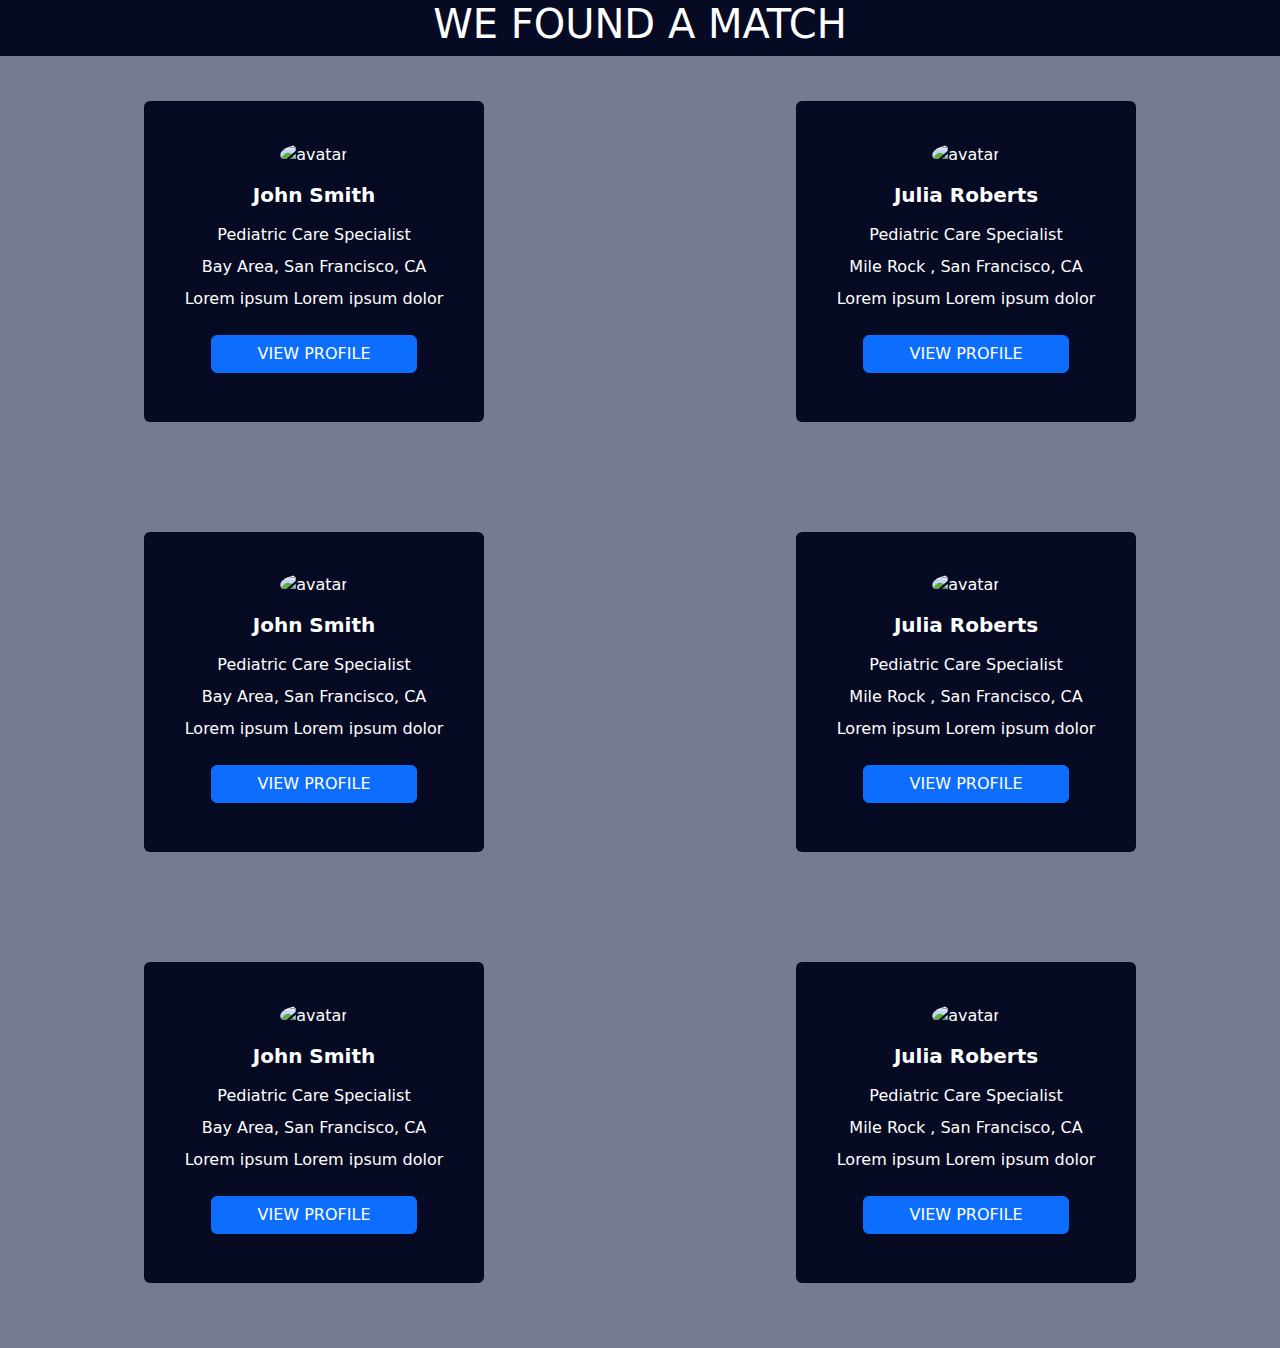
==== matchUsers/matchUser.html @ 2e8b4cc0 "Connected" ====
<!DOCTYPE html>
<html lang="en">
<head>
    <meta charset="UTF-8">
    <meta http-equiv="X-UA-Compatible" content="IE=edge">
    <meta name="viewport" content="width=device-width, initial-scale=1.0">
    <title>Match User</title>
    <link
    href="https://cdn.jsdelivr.net/npm/bootstrap@5.0.0-beta1/dist/css/bootstrap.min.css"
    rel="stylesheet"
    />
    <link
    href="https://cdnjs.cloudflare.com/ajax/libs/font-awesome/4.7.0/css/font-awesome.min.css"
    rel="stylesheet"
    />
    
    <!-- MDB -->
    <link
    href="https://cdnjs.cloudflare.com/ajax/libs/mdb-ui-kit/4.2.0/mdb.min.css"
    rel="stylesheet"
    />
</head>
<body>
    <div class="row" style="justify-content: center;">
        <div style="background-color: #060b23 !important;">
          <div class="card-body text-center">
            <h1  style="color: #ffffff;"> WE FOUND A MATCH </h1>
          </div>
        </div>
      </div>
      <div class="row" style="display: flex">
            <div class="column" style="background-color: #767b91; flex: 50%; padding: 25px">
                <div class="container mt-1 mb-4 p-3 d-flex justify-content-center">
                    <div class="card p-4" style="background-color: #060b23;">
                      <div
                        class="image d-flex flex-column justify-content-center align-items-center"
                      >
                      <div class="card-body text-center" style="color: white;
                      ">
                            <img src="https://mdbcdn.b-cdn.net/img/Photos/new-templates/bootstrap-chat/ava3.webp" alt="avatar"
                              class="rounded-circle img-fluid" style="width: 220px;">
                            <h5 class="my-3"><b>John Smith</b></h5>
                            <p class="mb-2"> Pediatric Care Specialist </p>
                            <p class="mb-2">  Bay Area, San Francisco, CA</p>
                            <p class="mb-4">Lorem ipsum Lorem ipsum dolor </p>

                            <div class="d-flex justify-content-center mb-2">
                              <button type="button"  id="myButton" class="btn btn-primary" style="width: 80%;font-size: medium">VIEW PROFILE</button>
                              <script type="text/javascript">
                                document.getElementById("myButton").onclick = function () {
                                    location.href = "../profileView/patientProfile/patientProfile.html";
                                };
                            </script>
                            </div>         
                  
                      </div>
                    </div>
                  </div>
                </div>      
          
            </div>
            <div class="column" style="background-color: #767b91; flex: 50%; padding: 25px">
                <div class="container mt-1 mb-4 p-3 d-flex justify-content-center">
                    <div class="card p-4" style="background-color: #060b23;">
                      <div
                        class="image d-flex flex-column justify-content-center align-items-center"
                      >
                      <div class="card-body text-center" style="color: white;
                      ">
                            <img src="https://mdbcdn.b-cdn.net/img/Photos/new-templates/bootstrap-chat/ava2.webp" alt="avatar"
                              class="rounded-circle img-fluid" style="width: 220px;">
                            <h5 class="my-3"><b>Julia Roberts</b></h5>
                            <p class="mb-2"> Pediatric Care Specialist </p>
                            <p class="mb-2">  Mile Rock , San Francisco, CA</p>
                            <p class="mb-4">Lorem ipsum Lorem ipsum dolor </p>

                            <div class="d-flex justify-content-center mb-2">
                              <button type="button"  id="myButton2" class="btn btn-primary" style="width: 80%;font-size: medium">VIEW PROFILE</button>
                              <script type="text/javascript">
                                document.getElementById("myButton2").onclick = function () {
                                    location.href = "../profileView/nurseProfile/nurseProfile.html";
                                };
                            </script>
                            </div>         
                  
                      </div>
                    </div>
                  </div>
                </div>      
          
            </div>
          </div>
          <div class="row" style="display: flex">
            <div class="column" style="background-color: #767b91; flex: 50%; padding: 25px">
                <div class="container mt-1 mb-4 p-3 d-flex justify-content-center">
                    <div class="card p-4" style="background-color: #060b23;">
                      <div
                        class="image d-flex flex-column justify-content-center align-items-center"
                      >
                      <div class="card-body text-center" style="color: white;
                      ">
                            <img src="https://mdbcdn.b-cdn.net/img/Photos/new-templates/bootstrap-chat/ava3.webp" alt="avatar"
                              class="rounded-circle img-fluid" style="width: 220px;">
                            <h5 class="my-3"><b>John Smith</b></h5>
                            <p class="mb-2"> Pediatric Care Specialist </p>
                            <p class="mb-2">  Bay Area, San Francisco, CA</p>
                            <p class="mb-4">Lorem ipsum Lorem ipsum dolor </p>

                            <div class="d-flex justify-content-center mb-2">
                              <button type="button"  id="myButton" class="btn btn-primary" style="width: 80%;font-size: medium">VIEW PROFILE</button>
                              <script type="text/javascript">
                                document.getElementById("myButton").onclick = function () {
                                    location.href = "../profileView/patientProfile/patientProfile.html";
                                };
                            </script>
                            </div>         
                  
                      </div>
                    </div>
                  </div>
                </div>      
          
            </div>
            <div class="column" style="background-color: #767b91; flex: 50%; padding: 25px">
                <div class="container mt-1 mb-4 p-3 d-flex justify-content-center">
                    <div class="card p-4" style="background-color: #060b23;">
                      <div
                        class="image d-flex flex-column justify-content-center align-items-center"
                      >
                      <div class="card-body text-center" style="color: white;
                      ">
                            <img src="https://mdbcdn.b-cdn.net/img/Photos/new-templates/bootstrap-chat/ava2.webp" alt="avatar"
                              class="rounded-circle img-fluid" style="width: 220px;">
                            <h5 class="my-3"><b>Julia Roberts</b></h5>
                            <p class="mb-2"> Pediatric Care Specialist </p>
                            <p class="mb-2">  Mile Rock , San Francisco, CA</p>
                            <p class="mb-4">Lorem ipsum Lorem ipsum dolor </p>

                            <div class="d-flex justify-content-center mb-2">
                              <button type="button"  id="myButton2" class="btn btn-primary" style="width: 80%;font-size: medium">VIEW PROFILE</button>
                              <script type="text/javascript">
                                document.getElementById("myButton2").onclick = function () {
                                    location.href = "../profileView/nurseProfile/nurseProfile.html";
                                };
                            </script>
                            </div>         
                  
                      </div>
                    </div>
                  </div>
                </div>      
          
            </div>
          </div>
          <div class="row" style="display: flex">
            <div class="column" style="background-color: #767b91; flex: 50%; padding: 25px">
                <div class="container mt-1 mb-4 p-3 d-flex justify-content-center">
                    <div class="card p-4" style="background-color: #060b23;">
                      <div
                        class="image d-flex flex-column justify-content-center align-items-center"
                      >
                      <div class="card-body text-center" style="color: white;
                      ">
                            <img src="https://mdbcdn.b-cdn.net/img/Photos/new-templates/bootstrap-chat/ava3.webp" alt="avatar"
                              class="rounded-circle img-fluid" style="width: 220px;">
                            <h5 class="my-3"><b>John Smith</b></h5>
                            <p class="mb-2"> Pediatric Care Specialist </p>
                            <p class="mb-2">  Bay Area, San Francisco, CA</p>
                            <p class="mb-4">Lorem ipsum Lorem ipsum dolor </p>

                            <div class="d-flex justify-content-center mb-2">
                              <button type="button"  id="myButton" class="btn btn-primary" style="width: 80%;font-size: medium">VIEW PROFILE</button>
                              <script type="text/javascript">
                                document.getElementById("myButton").onclick = function () {
                                    location.href = "../profileView/patientProfile/patientProfile.html";
                                };
                            </script>
                            </div>         
                  
                      </div>
                    </div>
                  </div>
                </div>      
          
            </div>
            <div class="column" style="background-color: #767b91; flex: 50%; padding: 25px">
                <div class="container mt-1 mb-4 p-3 d-flex justify-content-center">
                    <div class="card p-4" style="background-color: #060b23;">
                      <div
                        class="image d-flex flex-column justify-content-center align-items-center"
                      >
                      <div class="card-body text-center" style="color: white;
                      ">
                            <img src="https://mdbcdn.b-cdn.net/img/Photos/new-templates/bootstrap-chat/ava2.webp" alt="avatar"
                              class="rounded-circle img-fluid" style="width: 220px;">
                            <h5 class="my-3"><b>Julia Roberts</b></h5>
                            <p class="mb-2"> Pediatric Care Specialist </p>
                            <p class="mb-2">  Mile Rock , San Francisco, CA</p>
                            <p class="mb-4">Lorem ipsum Lorem ipsum dolor </p>

                            <div class="d-flex justify-content-center mb-2">
                              <button type="button"  id="myButton2" class="btn btn-primary" style="width: 80%;font-size: medium">VIEW PROFILE</button>
                              <script type="text/javascript">
                                document.getElementById("myButton2").onclick = function () {
                                    location.href = "../profileView/nurseProfile/nurseProfile.html";
                                };
                            </script>
                            </div>         
                  
                      </div>
                    </div>
                  </div>
                </div>      
          
            </div>
          </div>


    <script
    type="text/javascript"
    src="https://cdn.jsdelivr.net/npm/bootstrap@5.0.0-beta1/dist/js/bootstrap.bundle.min.js"
    ></script>

    <script
    type="text/javascript"
    src="https://cdnjs.cloudflare.com/ajax/libs/jquery/3.2.1/jquery.min.js"
    ></script>
    <!-- MDB -->
    <script
    type="text/javascript"
    src="https://cdnjs.cloudflare.com/ajax/libs/mdb-ui-kit/4.2.0/mdb.min.js"
    ></script>
</body>
</html>
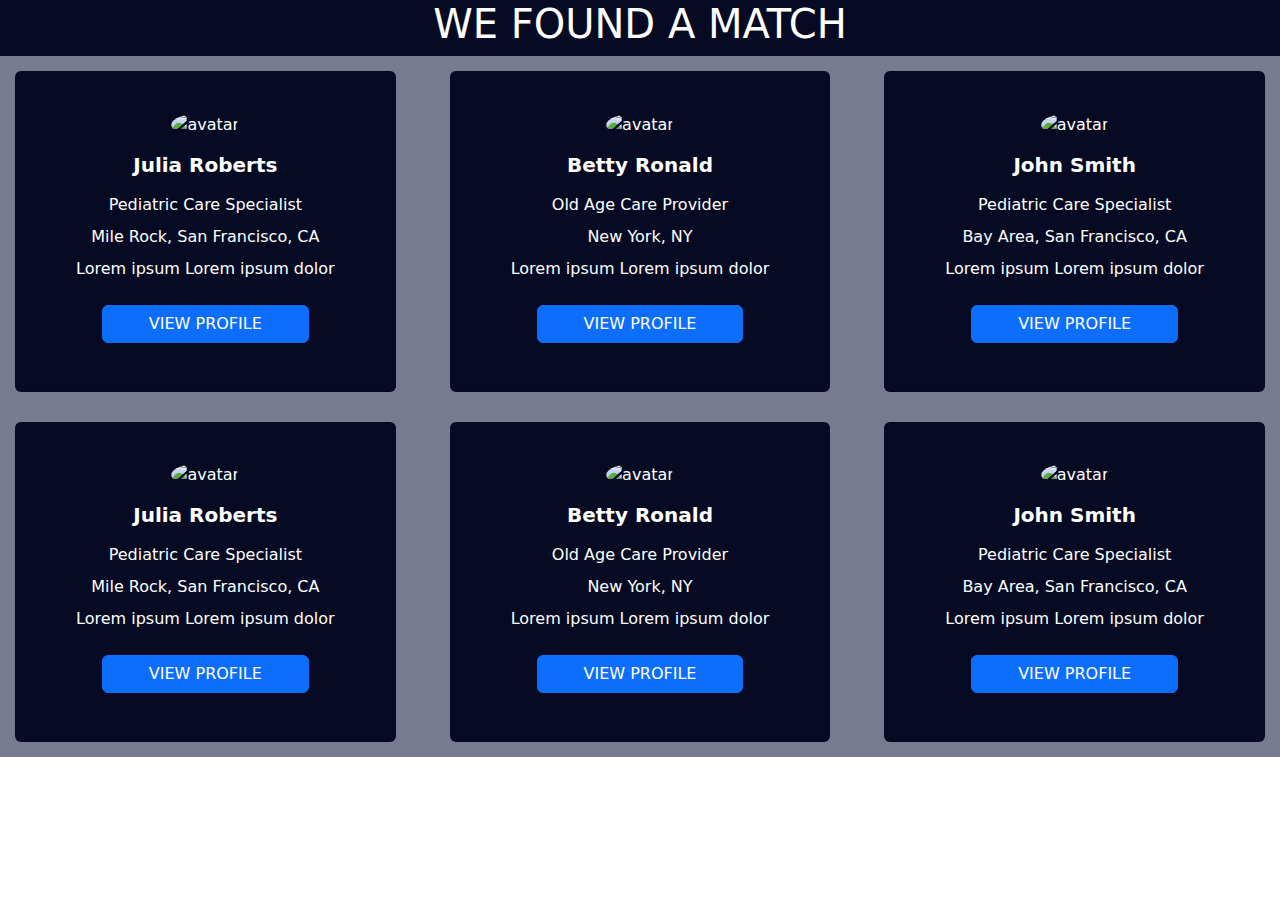
==== commit 2f7c0491: "Updated ReadME" ====
--- a/matchUsers/matchUser.html
+++ b/matchUsers/matchUser.html
@@ -1,234 +1,273 @@
 <!DOCTYPE html>
 <html lang="en">
-<head>
-    <meta charset="UTF-8">
-    <meta http-equiv="X-UA-Compatible" content="IE=edge">
-    <meta name="viewport" content="width=device-width, initial-scale=1.0">
+  <head>
+    <meta charset="UTF-8" />
+    <meta http-equiv="X-UA-Compatible" content="IE=edge" />
+    <meta name="viewport" content="width=device-width, initial-scale=1.0" />
     <title>Match User</title>
     <link
-    href="https://cdn.jsdelivr.net/npm/bootstrap@5.0.0-beta1/dist/css/bootstrap.min.css"
-    rel="stylesheet"
+      href="https://cdn.jsdelivr.net/npm/bootstrap@5.0.0-beta1/dist/css/bootstrap.min.css"
+      rel="stylesheet"
     />
     <link
-    href="https://cdnjs.cloudflare.com/ajax/libs/font-awesome/4.7.0/css/font-awesome.min.css"
-    rel="stylesheet"
+      href="https://cdnjs.cloudflare.com/ajax/libs/font-awesome/4.7.0/css/font-awesome.min.css"
+      rel="stylesheet"
     />
-    
+
     <!-- MDB -->
     <link
-    href="https://cdnjs.cloudflare.com/ajax/libs/mdb-ui-kit/4.2.0/mdb.min.css"
-    rel="stylesheet"
+      href="https://cdnjs.cloudflare.com/ajax/libs/mdb-ui-kit/4.2.0/mdb.min.css"
+      rel="stylesheet"
     />
-</head>
-<body>
-    <div class="row" style="justify-content: center;">
-        <div style="background-color: #060b23 !important;">
-          <div class="card-body text-center">
-            <h1  style="color: #ffffff;"> WE FOUND A MATCH </h1>
-          </div>
-        </div>
-      </div>
-      <div class="row" style="display: flex">
-            <div class="column" style="background-color: #767b91; flex: 50%; padding: 25px">
-                <div class="container mt-1 mb-4 p-3 d-flex justify-content-center">
-                    <div class="card p-4" style="background-color: #060b23;">
-                      <div
-                        class="image d-flex flex-column justify-content-center align-items-center"
-                      >
-                      <div class="card-body text-center" style="color: white;
-                      ">
-                            <img src="https://mdbcdn.b-cdn.net/img/Photos/new-templates/bootstrap-chat/ava3.webp" alt="avatar"
-                              class="rounded-circle img-fluid" style="width: 220px;">
-                            <h5 class="my-3"><b>John Smith</b></h5>
-                            <p class="mb-2"> Pediatric Care Specialist </p>
-                            <p class="mb-2">  Bay Area, San Francisco, CA</p>
-                            <p class="mb-4">Lorem ipsum Lorem ipsum dolor </p>
-
-                            <div class="d-flex justify-content-center mb-2">
-                              <button type="button"  id="myButton" class="btn btn-primary" style="width: 80%;font-size: medium">VIEW PROFILE</button>
-                              <script type="text/javascript">
-                                document.getElementById("myButton").onclick = function () {
-                                    location.href = "../profileView/patientProfile/patientProfile.html";
-                                };
-                            </script>
-                            </div>         
-                  
-                      </div>
-                    </div>
-                  </div>
-                </div>      
-          
-            </div>
-            <div class="column" style="background-color: #767b91; flex: 50%; padding: 25px">
-                <div class="container mt-1 mb-4 p-3 d-flex justify-content-center">
-                    <div class="card p-4" style="background-color: #060b23;">
-                      <div
-                        class="image d-flex flex-column justify-content-center align-items-center"
-                      >
-                      <div class="card-body text-center" style="color: white;
-                      ">
-                            <img src="https://mdbcdn.b-cdn.net/img/Photos/new-templates/bootstrap-chat/ava2.webp" alt="avatar"
-                              class="rounded-circle img-fluid" style="width: 220px;">
-                            <h5 class="my-3"><b>Julia Roberts</b></h5>
-                            <p class="mb-2"> Pediatric Care Specialist </p>
-                            <p class="mb-2">  Mile Rock , San Francisco, CA</p>
-                            <p class="mb-4">Lorem ipsum Lorem ipsum dolor </p>
-
-                            <div class="d-flex justify-content-center mb-2">
-                              <button type="button"  id="myButton2" class="btn btn-primary" style="width: 80%;font-size: medium">VIEW PROFILE</button>
-                              <script type="text/javascript">
-                                document.getElementById("myButton2").onclick = function () {
-                                    location.href = "../profileView/nurseProfile/nurseProfile.html";
-                                };
-                            </script>
-                            </div>         
-                  
-                      </div>
-                    </div>
-                  </div>
-                </div>      
-          
-            </div>
-          </div>
-          <div class="row" style="display: flex">
-            <div class="column" style="background-color: #767b91; flex: 50%; padding: 25px">
-                <div class="container mt-1 mb-4 p-3 d-flex justify-content-center">
-                    <div class="card p-4" style="background-color: #060b23;">
-                      <div
-                        class="image d-flex flex-column justify-content-center align-items-center"
-                      >
-                      <div class="card-body text-center" style="color: white;
-                      ">
-                            <img src="https://mdbcdn.b-cdn.net/img/Photos/new-templates/bootstrap-chat/ava3.webp" alt="avatar"
-                              class="rounded-circle img-fluid" style="width: 220px;">
-                            <h5 class="my-3"><b>John Smith</b></h5>
-                            <p class="mb-2"> Pediatric Care Specialist </p>
-                            <p class="mb-2">  Bay Area, San Francisco, CA</p>
-                            <p class="mb-4">Lorem ipsum Lorem ipsum dolor </p>
-
-                            <div class="d-flex justify-content-center mb-2">
-                              <button type="button"  id="myButton" class="btn btn-primary" style="width: 80%;font-size: medium">VIEW PROFILE</button>
-                              <script type="text/javascript">
-                                document.getElementById("myButton").onclick = function () {
-                                    location.href = "../profileView/patientProfile/patientProfile.html";
-                                };
-                            </script>
-                            </div>         
-                  
-                      </div>
-                    </div>
-                  </div>
-                </div>      
-          
-            </div>
-            <div class="column" style="background-color: #767b91; flex: 50%; padding: 25px">
-                <div class="container mt-1 mb-4 p-3 d-flex justify-content-center">
-                    <div class="card p-4" style="background-color: #060b23;">
-                      <div
-                        class="image d-flex flex-column justify-content-center align-items-center"
-                      >
-                      <div class="card-body text-center" style="color: white;
-                      ">
-                            <img src="https://mdbcdn.b-cdn.net/img/Photos/new-templates/bootstrap-chat/ava2.webp" alt="avatar"
-                              class="rounded-circle img-fluid" style="width: 220px;">
-                            <h5 class="my-3"><b>Julia Roberts</b></h5>
-                            <p class="mb-2"> Pediatric Care Specialist </p>
-                            <p class="mb-2">  Mile Rock , San Francisco, CA</p>
-                            <p class="mb-4">Lorem ipsum Lorem ipsum dolor </p>
-
-                            <div class="d-flex justify-content-center mb-2">
-                              <button type="button"  id="myButton2" class="btn btn-primary" style="width: 80%;font-size: medium">VIEW PROFILE</button>
-                              <script type="text/javascript">
-                                document.getElementById("myButton2").onclick = function () {
-                                    location.href = "../profileView/nurseProfile/nurseProfile.html";
-                                };
-                            </script>
-                            </div>         
-                  
-                      </div>
-                    </div>
-                  </div>
-                </div>      
-          
-            </div>
-          </div>
-          <div class="row" style="display: flex">
-            <div class="column" style="background-color: #767b91; flex: 50%; padding: 25px">
-                <div class="container mt-1 mb-4 p-3 d-flex justify-content-center">
-                    <div class="card p-4" style="background-color: #060b23;">
-                      <div
-                        class="image d-flex flex-column justify-content-center align-items-center"
-                      >
-                      <div class="card-body text-center" style="color: white;
-                      ">
-                            <img src="https://mdbcdn.b-cdn.net/img/Photos/new-templates/bootstrap-chat/ava3.webp" alt="avatar"
-                              class="rounded-circle img-fluid" style="width: 220px;">
-                            <h5 class="my-3"><b>John Smith</b></h5>
-                            <p class="mb-2"> Pediatric Care Specialist </p>
-                            <p class="mb-2">  Bay Area, San Francisco, CA</p>
-                            <p class="mb-4">Lorem ipsum Lorem ipsum dolor </p>
-
-                            <div class="d-flex justify-content-center mb-2">
-                              <button type="button"  id="myButton" class="btn btn-primary" style="width: 80%;font-size: medium">VIEW PROFILE</button>
-                              <script type="text/javascript">
-                                document.getElementById("myButton").onclick = function () {
-                                    location.href = "../profileView/patientProfile/patientProfile.html";
-                                };
-                            </script>
-                            </div>         
-                  
-                      </div>
-                    </div>
-                  </div>
-                </div>      
-          
-            </div>
-            <div class="column" style="background-color: #767b91; flex: 50%; padding: 25px">
-                <div class="container mt-1 mb-4 p-3 d-flex justify-content-center">
-                    <div class="card p-4" style="background-color: #060b23;">
-                      <div
-                        class="image d-flex flex-column justify-content-center align-items-center"
-                      >
-                      <div class="card-body text-center" style="color: white;
-                      ">
-                            <img src="https://mdbcdn.b-cdn.net/img/Photos/new-templates/bootstrap-chat/ava2.webp" alt="avatar"
-                              class="rounded-circle img-fluid" style="width: 220px;">
-                            <h5 class="my-3"><b>Julia Roberts</b></h5>
-                            <p class="mb-2"> Pediatric Care Specialist </p>
-                            <p class="mb-2">  Mile Rock , San Francisco, CA</p>
-                            <p class="mb-4">Lorem ipsum Lorem ipsum dolor </p>
-
-                            <div class="d-flex justify-content-center mb-2">
-                              <button type="button"  id="myButton2" class="btn btn-primary" style="width: 80%;font-size: medium">VIEW PROFILE</button>
-                              <script type="text/javascript">
-                                document.getElementById("myButton2").onclick = function () {
-                                    location.href = "../profileView/nurseProfile/nurseProfile.html";
-                                };
-                            </script>
-                            </div>         
-                  
-                      </div>
-                    </div>
-                  </div>
-                </div>      
-          
-            </div>
-          </div>
-
-
+  </head>
+  <body>
+    <div class="row" style="justify-content: center">
+      <div style="background-color: #060b23 !important">
+        <div class="card-body text-center">
+          <h1 style="color: #ffffff">WE FOUND A MATCH</h1>
+        </div>
+      </div>
+    </div>
+    <div class="row" style="display: flex">
+      <div class="col-md-4" style="background-color: #767b91">
+        <div class="card p-4" style="background-color: #060b23; margin: 15px">
+          <div
+            class="image d-flex flex-column justify-content-center align-items-center"
+          >
+            <div class="card-body text-center" style="color: white">
+              <img
+                src="https://mdbcdn.b-cdn.net/img/Photos/new-templates/bootstrap-chat/ava2.webp"
+                alt="avatar"
+                class="rounded-circle img-fluid"
+                style="width: 220px"
+              />
+              <h5 class="my-3"><b>Julia Roberts</b></h5>
+              <p class="mb-2">Pediatric Care Specialist</p>
+              <p class="mb-2">Mile Rock, San Francisco, CA</p>
+              <p class="mb-4">Lorem ipsum Lorem ipsum dolor</p>
+
+              <div class="d-flex justify-content-center mb-2">
+                <button
+                  type="button"
+                  id="myButton2"
+                  class="btn btn-primary"
+                  style="width: 80%; font-size: medium"
+                >
+                  VIEW PROFILE
+                </button>
+                <script type="text/javascript">
+                  document.getElementById("myButton2").onclick = function () {
+                    location.href =
+                      "../profileView/nurseProfile/nurseProfile.html";
+                  };
+                </script>
+              </div>
+            </div>
+          </div>
+        </div>
+      </div>
+      <div class="col-md-4" style="background-color: #767b91">
+        <div class="card p-4" style="background-color: #060b23; margin: 15px">
+          <div
+            class="image d-flex flex-column justify-content-center align-items-center"
+          >
+            <div class="card-body text-center" style="color: white">
+              <img
+                src="https://mdbcdn.b-cdn.net/img/Photos/new-templates/bootstrap-chat/ava5.webp"
+                alt="avatar"
+                class="rounded-circle img-fluid"
+                style="width: 220px"
+              />
+              <h5 class="my-3"><b>Betty Ronald</b></h5>
+              <p class="mb-2">Old Age Care Provider</p>
+              <p class="mb-2">New York, NY</p>
+              <p class="mb-4">Lorem ipsum Lorem ipsum dolor</p>
+
+              <div class="d-flex justify-content-center mb-2">
+                <button
+                  type="button"
+                  id="myButton2"
+                  class="btn btn-primary"
+                  style="width: 80%; font-size: medium"
+                >
+                  VIEW PROFILE
+                </button>
+                <script type="text/javascript">
+                  document.getElementById("myButton2").onclick = function () {
+                    location.href =
+                      "../profileView/nurseProfile/nurseProfile.html";
+                  };
+                </script>
+              </div>
+            </div>
+          </div>
+        </div>
+      </div>
+      <div class="col-md-4" style="background-color: #767b91">
+        <div class="card p-4" style="background-color: #060b23; margin: 15px">
+          <div
+            class="image d-flex flex-column justify-content-center align-items-center"
+          >
+            <div class="card-body text-center" style="color: white">
+              <img
+                src="https://mdbcdn.b-cdn.net/img/Photos/new-templates/bootstrap-chat/ava3.webp"
+                alt="avatar"
+                class="rounded-circle img-fluid"
+                style="width: 220px"
+              />
+              <h5 class="my-3"><b>John Smith</b></h5>
+              <p class="mb-2">Pediatric Care Specialist</p>
+              <p class="mb-2">Bay Area, San Francisco, CA</p>
+              <p class="mb-4">Lorem ipsum Lorem ipsum dolor</p>
+
+              <div class="d-flex justify-content-center mb-2">
+                <button
+                  type="button"
+                  id="myButton2"
+                  class="btn btn-primary"
+                  style="width: 80%; font-size: medium"
+                >
+                  VIEW PROFILE
+                </button>
+                <script type="text/javascript">
+                  document.getElementById("myButton2").onclick = function () {
+                    location.href =
+                      "../profileView/nurseProfile/nurseProfile.html";
+                  };
+                </script>
+              </div>
+            </div>
+          </div>
+        </div>
+      </div>
+    </div>
+    <div class="row" style="display: flex">
+      <div class="col-md-4" style="background-color: #767b91">
+        <div class="card p-4" style="background-color: #060b23; margin: 15px">
+          <div
+            class="image d-flex flex-column justify-content-center align-items-center"
+          >
+            <div class="card-body text-center" style="color: white">
+              <img
+                src="https://mdbcdn.b-cdn.net/img/Photos/new-templates/bootstrap-chat/ava2.webp"
+                alt="avatar"
+                class="rounded-circle img-fluid"
+                style="width: 220px"
+              />
+              <h5 class="my-3"><b>Julia Roberts</b></h5>
+              <p class="mb-2">Pediatric Care Specialist</p>
+              <p class="mb-2">Mile Rock, San Francisco, CA</p>
+              <p class="mb-4">Lorem ipsum Lorem ipsum dolor</p>
+
+              <div class="d-flex justify-content-center mb-2">
+                <button
+                  type="button"
+                  id="myButton1"
+                  class="btn btn-primary"
+                  style="width: 80%; font-size: medium"
+                >
+                  VIEW PROFILE
+                </button>
+                <script type="text/javascript">
+                  document.getElementById("myButton1").onclick = function () {
+                    location.href =
+                      "../profileView/nurseProfile/nurseProfile.html";
+                  };
+                </script>
+              </div>
+            </div>
+          </div>
+        </div>
+      </div>
+      <div class="col-md-4" style="background-color: #767b91">
+        <div class="card p-4" style="background-color: #060b23; margin: 15px">
+          <div
+            class="image d-flex flex-column justify-content-center align-items-center"
+          >
+            <div class="card-body text-center" style="color: white">
+              <img
+                src="https://mdbcdn.b-cdn.net/img/Photos/new-templates/bootstrap-chat/ava5.webp"
+                alt="avatar"
+                class="rounded-circle img-fluid"
+                style="width: 220px"
+              />
+              <h5 class="my-3"><b>Betty Ronald</b></h5>
+              <p class="mb-2">Old Age Care Provider</p>
+              <p class="mb-2">New York, NY</p>
+              <p class="mb-4">Lorem ipsum Lorem ipsum dolor</p>
+
+              <div class="d-flex justify-content-center mb-2">
+                <button
+                  type="button"
+                  id="myButton2"
+                  class="btn btn-primary"
+                  style="width: 80%; font-size: medium"
+                >
+                  VIEW PROFILE
+                </button>
+                <script type="text/javascript">
+                  document.getElementById("myButton2").onclick = function () {
+                    location.href =
+                      "../profileView/nurseProfile/nurseProfile.html";
+                  };
+                </script>
+              </div>
+            </div>
+          </div>
+        </div>
+      </div>
+      <div class="col-md-4" style="background-color: #767b91">
+        <div class="card p-4" style="background-color: #060b23; margin: 15px">
+          <div
+            class="image d-flex flex-column justify-content-center align-items-center"
+          >
+            <div class="card-body text-center" style="color: white">
+              <img
+                src="https://mdbcdn.b-cdn.net/img/Photos/new-templates/bootstrap-chat/ava3.webp"
+                alt="avatar"
+                class="rounded-circle img-fluid"
+                style="width: 220px"
+              />
+              <h5 class="my-3"><b>John Smith</b></h5>
+              <p class="mb-2">Pediatric Care Specialist</p>
+              <p class="mb-2">Bay Area, San Francisco, CA</p>
+              <p class="mb-4">Lorem ipsum Lorem ipsum dolor</p>
+
+              <div class="d-flex justify-content-center mb-2">
+                <button
+                  type="button"
+                  id="myButton3"
+                  class="btn btn-primary"
+                  style="width: 80%; font-size: medium"
+                >
+                  VIEW PROFILE
+                </button>
+                <script type="text/javascript">
+                  document.getElementById("myButton3").onclick = function () {
+                    location.href =
+                      "../profileView/patientProfile/patientProfile.html";
+                  };
+                </script>
+              </div>
+            </div>
+          </div>
+        </div>
+      </div>
+    </div>
+  
     <script
-    type="text/javascript"
-    src="https://cdn.jsdelivr.net/npm/bootstrap@5.0.0-beta1/dist/js/bootstrap.bundle.min.js"
+      type="text/javascript"
+      src="https://cdn.jsdelivr.net/npm/bootstrap@5.0.0-beta1/dist/js/bootstrap.bundle.min.js"
     ></script>
 
     <script
-    type="text/javascript"
-    src="https://cdnjs.cloudflare.com/ajax/libs/jquery/3.2.1/jquery.min.js"
+      type="text/javascript"
+      src="https://cdnjs.cloudflare.com/ajax/libs/jquery/3.2.1/jquery.min.js"
     ></script>
     <!-- MDB -->
     <script
-    type="text/javascript"
-    src="https://cdnjs.cloudflare.com/ajax/libs/mdb-ui-kit/4.2.0/mdb.min.js"
+      type="text/javascript"
+      src="https://cdnjs.cloudflare.com/ajax/libs/mdb-ui-kit/4.2.0/mdb.min.js"
     ></script>
-</body>
-</html>+  </body>
+</html>
